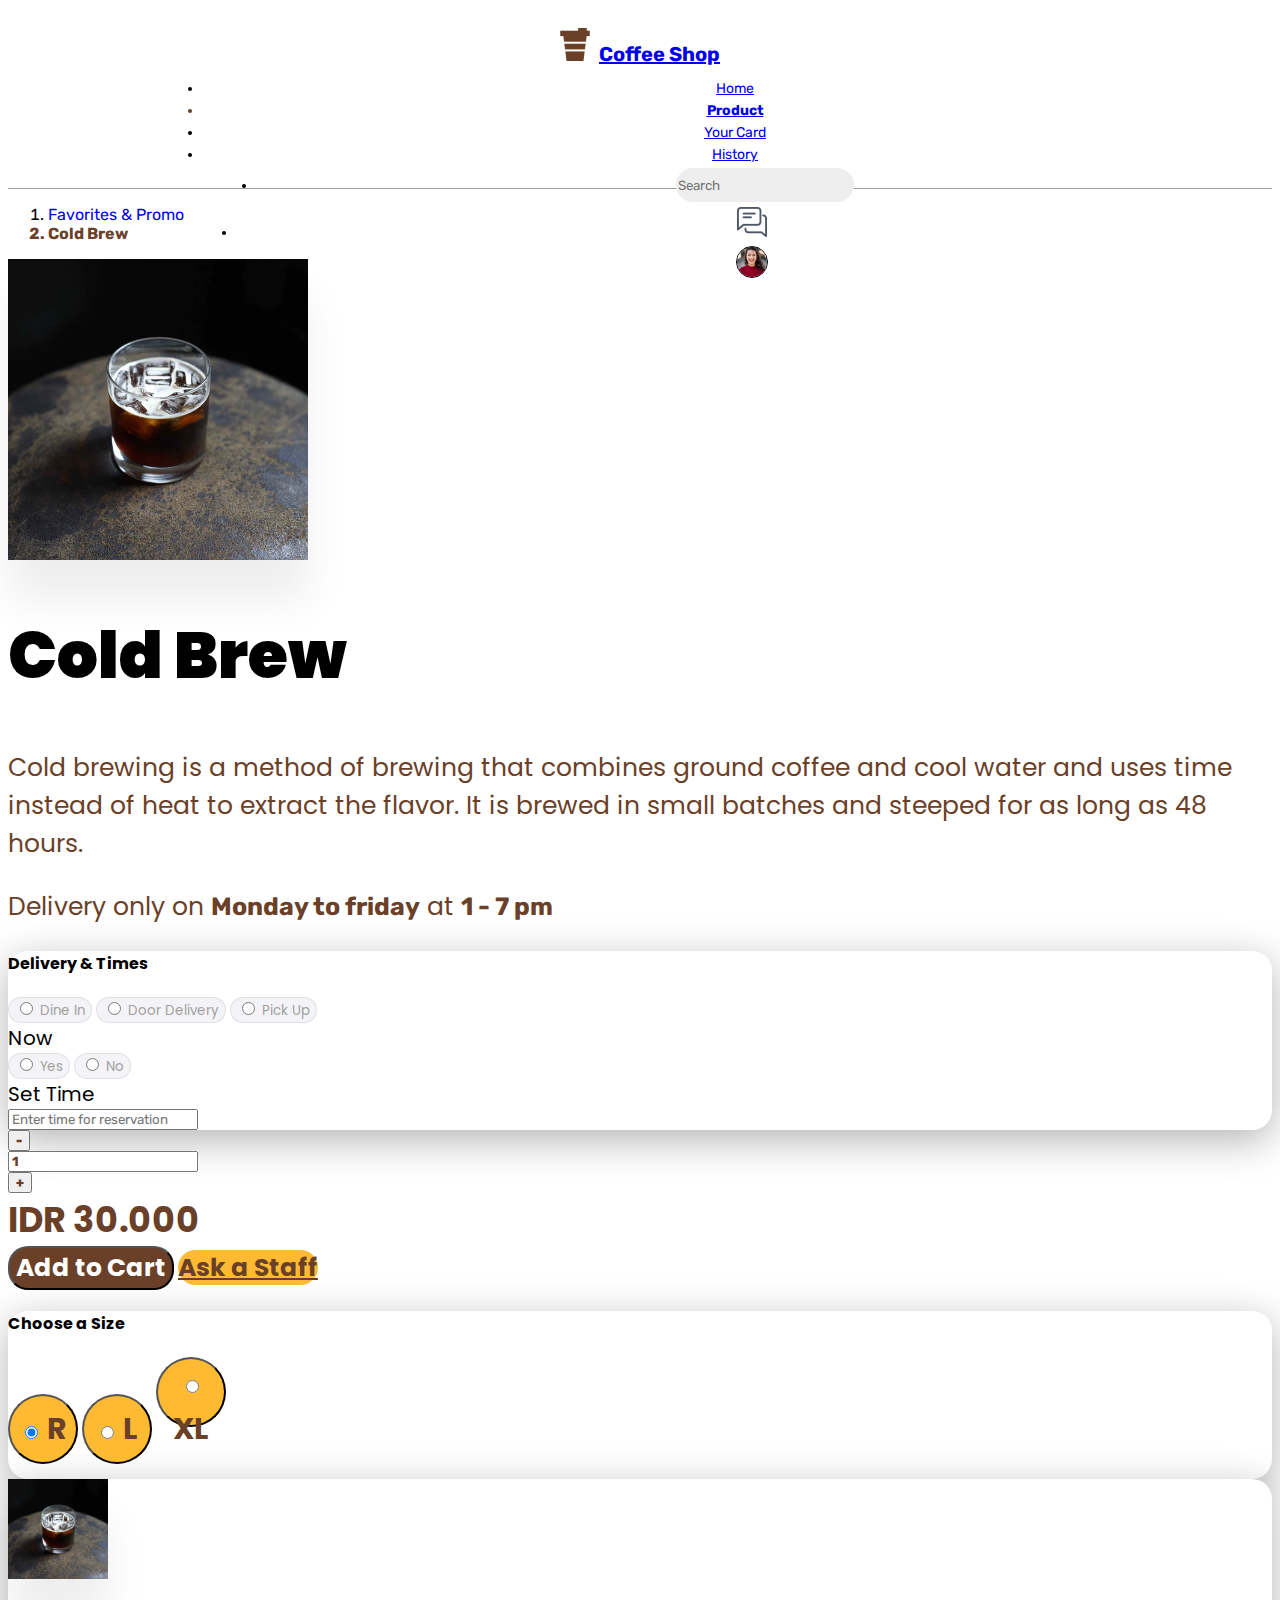
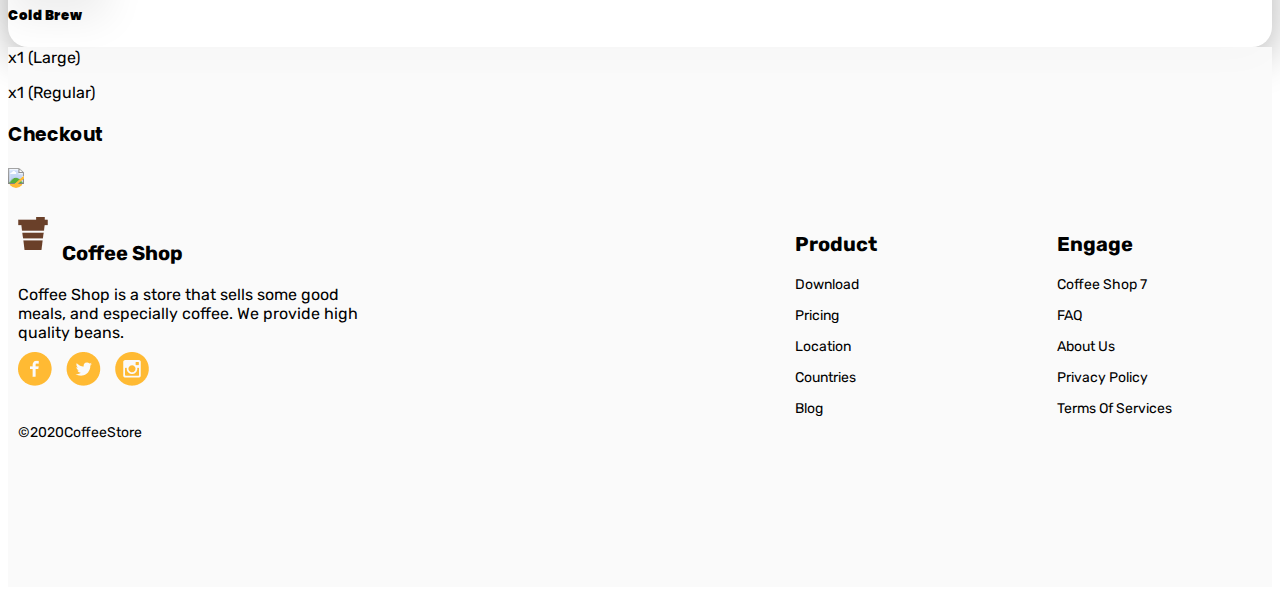
==== detail.html @ afc3d8d6 "update" ====
<!DOCTYPE html>
<html lang="en">
<head>
    <meta charset="UTF-8">
    <meta name="viewport" content="width=device-width, initial-scale=1.0">
    <link rel="stylesheet" href="./asset/style.css">
    <link rel="stylesheet" href="https://cdn.jsdelivr.net/npm/bootstrap@4.5.3/dist/css/bootstrap.min.css" integrity="sha384-TX8t27EcRE3e/ihU7zmQxVncDAy5uIKz4rEkgIXeMed4M0jlfIDPvg6uqKI2xXr2" crossorigin="anonymous">
    <title>Product Detail</title>
</head>

<body>
    <!-- header -->
    <div class="navbar-container">
        <header style="border-bottom: 0.5px solid rgba(159, 159, 159, 1)">
            <div class="container">
                <!-- nav  -->
                <nav class="navbar navbar-expand-lg navbar-light center">
                <img class='logo' src="./asset/img/coffee 1.png" >
                    <a class="navbar-brand" href="#">Coffee Shop</a>
                    <div class=" navbar-collapse nav-pro" id="navbarNav">
                        <ul class="navbar-nav mr-auto">
                        <li class="nav-item">
                            <a class="nav-link" href="#">Home</a>
                        </li>
                        <li class="nav-item active ">
                            <a class="nav-link" href="product.html">Product</a>
                        </li>
                        <li class="nav-item ">
                            <a class="nav-link" href="#">Your Card</a>
                        </li>
                        <li class="nav-item ">
                            <a class="nav-link" href="#">History</a>
                        </li>
                        <li class="search-pro">
                            <input class="form-control product-search" type="search" placeholder="Search" aria-label="Search">
                        </li>
                        <li class="nav-item chat-item text-icon">
                            <img class="chat" src="./asset/img/chat.png">
                        </li>
                        <li class="nav-item chat-item avatar-item">
                            <img class="avatar" src="./asset/img/ava1.png">
                        </li>
                    </ul>
                </div>
            </nav>
        </div>
        </header>
    </div>
<!-- ==================== -->
    <main>
        <div class="container">
            <div class="row">
                    <ol class="breadcrumb bg-transparent">
                      <li class="breadcrumb-item"><a href="#" style="text-decoration: none;">Favorites & Promo</a></li>
                      <li class="breadcrumb-item active" aria-current="page">Cold Brew</li>
                    </ol>
            </div>
            <div class="row">
                <!-- left -->
                <div class="col d-flex justify-content-center">
                    <img src="./asset/img/kopi.png" class="rounded-circle" alt="" width="300" style="box-shadow: 0px 40px 40px 0px rgba(0, 0, 0, 0.07);">
                </div>
                <!-- right -->
                <div class="col align-self-start">
                    <aside>
                        <h1 class="mt-0 text-center" style="font-family: Poppins; font-size: 65px; font-weight: 900;">Cold Brew</h1>
                        <p class="mt-5" style="font-family : Poppins; font-size : 25px; color : #6A4029;">Cold brewing is a method of brewing that combines ground coffee and cool water and uses time instead of heat to extract the flavor. It is brewed in small batches and steeped for as long as 48 hours.</p>
                        <p style="font-family: Poppins; font-size: 25px; color: #6A4029;">Delivery only on <b>Monday to friday</b> at  <b>1 - 7 pm</b></p>
                    </aside>
                </div>
            </div>
            <div class="row">
                <!-- left -->
                <div class="col">
                    <div class="mx-5" style="background-color: #ffffff; border-radius: 20px; box-shadow: 0px 10px 40px 0px rgba(0, 0, 0, 0.3);">
                        <h4 class="pt-3 pl-3" style="font-family: Poppins; font-weight: 700;">Delivery & Times</h4>
                        <div class="btn-group-toggle mt-3 ml-5" data-toggle="buttons">
                            <button class="btn mr-1" style="font-family: Poppins; background-color: #f4f4f8; border-radius: 20px; color: #9f9f9f; border: 1px solid rgba(186, 186, 186, 0.35)">
                              <input type="radio" name="options" id="option1" autocomplete="off" checked > Dine In
                            </button>
                            <button class="btn mr-1" style="font-family: Poppins; background-color: #f4f4f8; border-radius: 20px; color: #9f9f9f; border: 1px solid rgba(186, 186, 186, 0.35)">
                              <input type="radio" name="options" id="option2" autocomplete="off"> Door Delivery
                            </button>
                            <button class="btn" style="font-family: Poppins; background-color: #f4f4f8; border-radius: 20px; color: #9f9f9f; border: 1px solid rgba(186, 186, 186, 0.35)">
                              <input type="radio" name="options" id="option3" autocomplete="off"> Pick Up
                            </button>
                        </div>
                        <div class="row mt-4">
                            <div class="col ml-5" style="font-family: Poppins; font-size: 20px; font-weight: 400;">Now</div>
                            <div class="col-8">
                                <div class="btn-group-toggle" data-toggle="buttons">
                                    <button class="btn mr-1 px-4" style="font-family: Poppins; background-color: #f4f4f8; border-radius: 20px; color: #9f9f9f; border: 1px solid rgba(186, 186, 186, 0.35)">
                                      <input type="radio" name="options" id="option1" autocomplete="off" checked > Yes
                                    </button>
                                    <button class="btn mr-1 px-4" style="font-family: Poppins; background-color: #f4f4f8; border-radius: 20px; color: #9f9f9f; border: 1px solid rgba(186, 186, 186, 0.35)">
                                      <input type="radio" name="options" id="option2" autocomplete="off"> No
                                    </button>
                                </div>
                            </div>
                        </div>
                        <div class="row mt-3 " >
                            <div class="col ml-5 mb-4 pr-0" style="font-family: Poppins; font-size: 20px; font-weight: 400;">Set Time</div>
                            <div class="col-8">
                                <div class="input mr-5 mb-4">
                                    <input type="text" class="form-control" placeholder="Enter time for reservation" aria-label="Username" aria-describedby="basic-addon1">
                                </div>
                            </div>
                        </div>
                    </div>
                </div>
                <!-- right -->
                <div class="col align-self-start" >
                    <div class="row mt-3">
                        <div class="col-3">
                            <div class="input-group mb-3">
                                <div class="input-group-prepend">
                                <button class="btn btn-outline-secondary" type="button" style="color: #6A4029; font-weight: 900">-</button>
                                </div>
                                <input type="text" class="form-control w-25 text-center" value= "1" placeholder="" aria-label="" aria-describedby="basic-addon1" style="color: #6A4029; font-weight: 700">
                                <div class="input-group-append">
                                    <button class="btn btn-outline-secondary" type="button" style="color: #6A4029; font-weight: 900;">+</button>
                                </div>
                            </div>
                        </div>
                        <div class="col text-right" style="font-family: Poppins; font-size: 35px; font-weight: 700; color: #6A4029;">
                            IDR 30.000
                        </div>
                    </div>
                    <button class="btn btn-block mt-5 py-2" type="submit" style="background-color: #6A4029; color: #ffffff; font-family: Poppins; font-size: 25px; font-weight: 700; border-radius: 20px;">Add to Cart</button>
                    <a class="btn btn-block mt-3 py-2" href="#" role="button" style="background-color: #FFBA33; color: #6A4029; font-family: Poppins; font-size: 25px; font-weight: 700; border-radius: 20px;">Ask a Staff</a>
                </div>
            </div>
            <div class="row mt-5">
                <!-- left -->
                <div class="col-5 ">
                    <div class="mx-5" style="height: 168px; background-color: #ffffff; border-radius: 20px; box-shadow: 0px 10px 40px 0px rgba(0, 0, 0, 0.3);">
                        <h4 class="text-center pt-3 pl-3" style="font-family: Poppins; font-weight: 700;">Choose a Size</h4>
                        <div class="btn-group-toggle d-flex justify-content-center mt-4" data-toggle="buttons">
                            <button class="btn mr-3" style="font-family: Poppins; background-color: #FFBA33; border-radius: 40px; color: #6A4029; font-size: 30px ; font-weight: 700; width: 70px; height: 70px; border-radius: 50%">
                                <input type="radio" name="options" id="option1" autocomplete="off" checked > R
                            </button>
                            <button class="btn mr-3" style="font-family: Poppins; background-color: #FFBA33 ; border-radius: 70px; color: #6A4029; font-size: 30px ; font-weight: 700; width: 70px; height: 70px; border-radius: 50%">
                                <input type="radio" name="options" id="option2" autocomplete="off"> L
                            </button>
                            <button class="btn" style="font-family: Poppins; background-color: #FFBA33 ; border-radius: 20px; color: #6A4029; font-size: 30px ; font-weight: 700; width: 70px; height: 70px; border-radius: 50%;">
                                <input type="radio" name="options" id="option3" autocomplete="off"> XL
                            </button>
                        </div>
                    </div>
                </div>
                <!-- right -->
                <div class="col ml-n5 ">
                    <div class="d-flex justify-content-between" style="height: 168px; background-color: #ffffff; border-radius: 20px; box-shadow: 0px 10px 40px 0px rgba(0, 0, 0, 0.3);">
                        <div class="row d-flex justify-content-between">
                            <div class="col">
                                <img src="./asset/img/kopi.png" class="ml-3 rounded-circle" alt="" width="100" style="box-shadow: 0px 40px 40px 0px rgba(0, 0, 0, 0.07);">
                            </div>
                            <div class="col">
                                <h5 class="mb-1" style="font-family: Poppins; font-weight: 900;">Cold Brew</h5>
                                <p class="m-0">x1 (Large)</p>
                                <p class="m-0">x1 (Regular)</p>
                            </div>
                        </div>
                        <div class="row mr-3">
                            <div class="col">
                                <h3 style="font-family: Poppins; font-weight: 700;">Checkout</h3>
                            </div>
                            <div class="col">
                                <a class="btn d-flex" href="./payment.html" style=" background-color: #FFBA33; color: #6A4029; width: 70px; height: 70px; border-radius: 50%;">
                                    <img style="width: 40px;" src="https://img.icons8.com/fluent-systems-filled/50/000000/long-arrow-right.png"/>
                                </a>
                            </div>
                        </div>
                    </div>
                    </div>
                </div>
            </div>
        </div>
    </main>
<!-- =============== -->
    <footer>
        <div class="container d-flex align-items-center">
          <div class="footer-main ">
            <p class='profile'><img class="profile-logo" src="./asset/img/coffee 1.png"> 
             Coffee Shop</p>
            <p class='profile-desc'>Coffee Shop is a store that sells some good
              meals, and especially coffee. We provide high
              quality beans.
            </p>
            <div class="image-footer">
              <img class="img-footer" src="./asset/img/sosmed1.png" />
              <img class="img-footer" src="./asset/img/sosmed2.png" />
              <img class="img-footer" src="./asset/img/sosmed3.png" />
              <p class="copyright-cs" >&copy2020CoffeeStore</p>
            </div>
          </div>
          <div class="footer-product ">
          <p class="product">Product</p>
          <p class='product-desc'>Download</p>
          <p class='product-desc'>Pricing</p>
          <p class='product-desc'>Location</p>
          <p class='product-desc'>Countries</p>
          <p class='product-desc'>Blog</p>
        </div>
        <div class="footer-engage ">
          <p class="engage">Engage</p>
          <p class="engage-desc">Coffee Shop 7</p>
          <p class="engage-desc">FAQ</p>
          <p class="engage-desc">About Us</p>
          <p class="engage-desc">Privacy Policy</p>
          <p class="engage-desc">Terms Of Services</p>
        </div>
      </div>
    </footer>

    <script src="https://code.jquery.com/jquery-3.5.1.slim.min.js" integrity="sha384-DfXdz2htPH0lsSSs5nCTpuj/zy4C+OGpamoFVy38MVBnE+IbbVYUew+OrCXaRkfj" crossorigin="anonymous"></script>
    <script src="https://cdn.jsdelivr.net/npm/bootstrap@4.5.3/dist/js/bootstrap.bundle.min.js" integrity="sha384-ho+j7jyWK8fNQe+A12Hb8AhRq26LrZ/JpcUGGOn+Y7RsweNrtN/tE3MoK7ZeZDyx" crossorigin="anonymous"></script>

</body>
</html>
---- asset/style.css ----
@import url("https://fonts.googleapis.com/css2?family=Poppins:wght@300;700&display=swap");


@import url("https://fonts.googleapis.com/css2?family=Rubik:wght@400;500;700;900&display=swap");
* {
  font-family: rubik;
  align-items: center;
}

@media (max-width: 576px) {
  header {
    background-color: #efeeee;
  }
  header .container .navbar .product-search {
    width: 178px;
    height: 40px;
    border: 1px;
    border-radius: 20px;
    left: 0px;
    align-items: left;
    text-align: center;
  }

  .nav-pro {
    margin-top: 10px;
  }

  .text-icon {
    width: 40px;
    height: 40px;
    position: absolute;
    top: 15px;
  }

  main {
    margin-top: 40px;
  }


  .promo-today {
    text-align: center;
  }

  .promo-title {
    /* margin-top: 20px; */
    font-size: 24px;
  }

  .promo-desc {
    margin: 0 auto;
    width: 200px;
    font-weight: 300;
    font-size: 12px;
    color: rgb(112, 112, 112);
  }

  .navbar-brand {
    color: transparent !important;
  }

  header .container .navbar .avatar-item {
    position: absolute;
    top: 10px;
    right: 0px;
  }
  .avatar-item {
    width: 40px;
    height: 40px;
    border: 1px solid transparent;
    border-radius: 40px;
  }

  main .content .product-coffee .row .promo-product .photo-promo {
    position: absolute;
    width: 85px;
    height: 94px;
    margin-top: 7px;
    margin-bottom: auto;
  }

  .promo-card {
    background-color: #88b788;
    border: 1px solid transparent;
    border-radius: 20px;
    width: 335px;
    height: 109px;
    text-align: left;
    margin-top: 20px;
  }
  .promo-card2 {
    background-color: #f5c361;
    border: 1px solid transparent;
    border-radius: 20px;
    width: 335px;
    height: 109px;
    text-align: left;
    margin-top: 20px;
  }
  .promo-card3 {
    background-color: #c59378;
    border: 1px solid transparent;
    border-radius: 20px;
    width: 335px;
    height: 109px;
    text-align: left;
    margin-top: 20px;
  }
  .promo-code {
    position: absolute;
    width: 183px;
    font-size: 12px;
    font-weight: 700;
    margin-top: 20px;
    margin-left: 67px;
    text-transform: uppercase;
  }

  .promo-inf {
    text-align: left;
    position: absolute;
    width: 183px;
    font-size: 12px;
    font-weight: 400;
    margin-top: 40px;
    margin-left: 90px;
  }
  .button-promo {
    margin-top: 52px;
  }

  .promo-button {
    color: white !important;
    font-family: Rubik;
    font-size: 24px;
    font-weight: 700;
    width: 334px;
    height: 64px;
    background-color: #6a4029 !important;
    border: 1px solid #6a4029 !important;
    border-radius: 20px !important;
  }
  .terms-condition {
    margin-top: 30px;
    text-align: left !important;
  }

  .terms {
    font-family: 700;
    font-size: 12px;
  }

  .condition {
    text-align: left;
    font-family: 700;
    font-size: 10px;
    width: 300px;
  }

  main .content .product-coffee .row .all-product .filter-menu {
    margin-left: auto;
    margin-right: auto;
    width: 400px;
    font-size: 16px;
    padding-top: 5px;
    padding-bottom: 5px;
    text-align: left;
  }

  main .content .product-coffee .row .all-product .filter-item {
    box-sizing: border-box;
    margin-left: 20px;
    margin-top: 40px;
  }
  main .content .container .row .all-product a {
    /* box-sizing: border-box; */
    /* transition: 0.2ms; */
    color: #9f9f9f;
  }
  main .content .container .row .all-product a:hover {
    /* box-sizing: border-box; */
    /* transition: 0.2ms; */
    color: #9f9f9f;
    text-decoration: none;
  }

  .current-menu {
    font-weight: 700;
    /* text-decoration: underline; */
    border-bottom: 3px solid #6a4029;
    padding-bottom: 2px;
    color: #6a4029;
  }

  .card-item {
    border: 1px solid white !important;
    border-radius: 30px !important;
    width: 158;
    height: 218px;
    box-shadow: 0px 30px 60px rgba(57, 57, 57, 0.1);
    margin-top: 40px;
    margin-left: 40px;
  }

  .photo-container {
    background-color: white;
    width: 150px;
    height: 130px;
    top: -30px;
    position: absolute;
  }

  .item-photo {
    margin-top: 5px;
    margin-bottom: auto;
    width: 120;
    height: 119px;
    border: 1px solid white;
    border-radius: 70px;
  }

  .item-title {
    font-size: 22px;
    font-weight: 900;
    width: 300px;
    top: 120px;
    position: relative;
  }

  .price-item {
    position: relative;
    top: 110px;
    font-size: 14px;
    color: #6a4029;
  }
  /* .badge {
    position: absolute;
    right: -15px;
    top: 33px;
    font-size: 26px;
    font-weight: 700;
    font-size: 20 ; */
  /* } */
  footer {
    height: 500px;
    background-color: rgba(250, 250, 250, 0.946);
    padding-top: 40px;
    width: 400px;
    align-items: center;
  }


  footer .footer-main .profile {
    width: 300px;
    margin: 0 auto;
    font-weight: 700;
    font-size: 24px;
  }

  footer .footer-main .profile-desc {
    width: 300px;
    margin: 20px auto;
  }

  footer .container .footer-main .image-footer {
    text-align: center;
  }

  footer .container .footer-main .img-footer {
    margin-bottom: 20px;
    margin-left: 20px;
    left: -40px !important;
  }
  .copyright-cs {
    /* position: absolute; */
    font-size: 12px;
    margin-left: 20px;
  }

  .footer-product {
    text-align-last: center;
  }

  footer .footer-product .product {
    margin: 0px auto;
    left: 50%;
    font-size: 26px;
    font-family: rubik;
    font-weight: 700;
  }
  footer .footer-product .product-desc {
    font-weight: 400;
    align-items: center;
    font-size: 14px;
    margin-top: 20px;
  }

  .engage {
    font-size: 36px;
    font-weight: 700;
  }

  .engage-desc {
    font-size: 14px;
  }
}

/* dekstop */

@media (min-width: 576px) {
  /* page produk */


  .logo {
    margin-top: -10px;
    margin-right: 5px;
    width: 30px;
    height: 33px;
  }

  .navbar-container header {
    padding: 30px 0;
    background-color: white;
    width: 100%;
    height: 120px;
    text-align: center;
    font-family: rubik;
    font-weight: 400;
    justify-content: space-between !important;
    font-size: 16px;
  }

  .navbar-container header .nav-up {
    margin: 0 auto;
    /* width: 200px; */
    text-align: center;
    font-size: 14px;
    margin-left: 100px;
  }

  .active {
    color: #6a4029;
    font-weight: 700;
  }

  .navbar-container header .container .navbar-brand {
    font-weight: 700;
    font-size: 20px;
  }

  .nav-item {
    margin: 5px;
  }

  .login {
    padding: 0px 40px;
    color: Black;
    font-weight: 500;
  }

  .login:hover {
    color: black;
    text-decoration: none;
  }

  .button-container {
    margin-left: 60px;
  }

  .navbar-container header .sign-up {
    width: 150px;
    height: 40px;
    /* border: 0 solid; */
    border-radius: 50px !important;
    outline: none;
    background-color: #ffba33;
    text-align: center;
  }

  main .jumbotron {
    background-image: url(./img/jumbo.png);
    position: relative;
    height: 640px;
    background-size: 100% 100%;
  }

  main .jumbotron .contanier {
    margin-left: 200px;
  }

  main .jumbotron .container h1 {
    margin-top: 20px;
    margin-left: 20px;
    width: 570px !important;
    color: white;
    font-size: 50px;
    font-weight: 700;
  }

  main .jumbotron .container .jumbotron-teks {
    /* margin-top:70px; */
    margin-left: 20px;
    width: 555px;
    color: white;
    font-size: 20px;
    line-height: 30px;
    font-weight: 400;
  }

  main .jumbotron .container .get-started {
    padding: 17.5px 77px;
    margin: 29px 20px;
    font-size: 16px;
    width: 250px;
    height: 60px;
    border-radius: 10px;
    color: #6a4029;
    background-color: #ffba33;
  }

  main .jumbotron .container .container-search {
    position: absolute;
    top: 18px;
    right: 150px;
  }

  main .jumbotron .container .container-search .search-jumbotron {
    border-radius: 30px;
    padding-left: 49px;
    width: 314px;
    height: 60px;
    font-size: 17px;
  }

  main .information {
    background-color: white;
    position: relative;
    margin: 0px auto;
    top: -100px;
    height: 150px;
    border-radius: 20px;
    box-shadow: 0px 2px 6px black;
    text-align: center;
    align-items: center;
    line-height: 5px;
    padding: 60px 0px;
  }
  /* main .information .row.rec {
    margin-left: 100px;
  } */

  main .information .row .number {
    font-size: 24px;
    font-weight: 700;
    margin-left: 40px;
  }
  main .information .row .role {
    font-size: 16px;
    margin-top: 15px;
    margin-left: 40px;
  }
  main .information .row .role-customers {
    font-size: 16px;
    margin-top: 15px;
    margin-left: 60px;
  }

  main .information .row .color {
    position: absolute;
    margin: -5% 25%;
    background-color: #ffba33;
    border: 1px solid #ffba33;
    border-radius: 70px;
    width: 55px;
    height: 55px;
  }

  .image-inf {
    margin-top: 15px;
    margin-left: auto;
    margin-right: auto;
  }
  /*  */

  article {
    margin: 100px;
    display: flex;
    text-align: center;
  }

  article .container .img-article {
    width: 573px;
    height: 457px;
  }

  article .container .row .description {
    text-align: left;
    padding-left: 150px;
    /* margin: 0px 30px; */
  }
  article .container .desc-article {
    font-weight: 500;
    font-size: 35px;
  }
  article .container .desc-article1 {
    font-weight: 400;
    font-size: 16px;
  }
  article .container .desc-article2 {
    font-weight: 400;
    font-size: 12px;
  }

  article .con-favorite {
    margin: 140px auto;
  }

  article .con-favorite .row {
    align-items: center;
    text-align: center;
    margin: 0px auto;
  }
  article .con-favorite .title-favorite {
    margin: 10px auto;
    font-size: 35px;
    font-weight: 500;
  }
  article .con-favorite .desc-favorite {
    margin-bottom: 60px;
    font-size: 14px;
    font-weight: 400;
  }

  article .container .row .favorite {
    background-color: white;
    position: relative;
    border: 1px solid #dddddd;
    border-radius: 10px;
    width: 300px;
    height: 760px;
    margin: 20px 40px;
    text-align: center;
    /* display: block; */
  }

  article .container .row .favorite .image {
    margin-top: 53px;
    margin-bottom: 23px;
    margin-left: auto;
    margin-right: auto;
    border: 1px solid #dddddd;
    border-radius: 20px;
    width: 168px;
    height: 189px;
  }
  article .container .row .favorite .desc-coffee {
    font-size: 14px;
  }

  .all-desc {
    text-align: left;
    margin-right: auto;
    margin-left: auto;
    margin-left: 40px;
  }

  .another-cek {
    width: 10px;
    height: 9px;
    margin-right: 25px;
  }

  .title-coffee {
    font-weight: 500;
    font-size: 18px;
  }

  article .container .row .coffee {
    position: absolute;
    bottom: 50px;
    text-align: center;
  }

  article .container .row .all-desc .price {
    font-weight: 500;
    font-size: 25px;
    /* left: 30px; */
  }

  article .container .row .all-desc .buy-coffee {
    /* position: absolute; */
    width: 177px;
    height: 45px;
    border: 2px solid #ffba33;
    border-radius: 20px;
    /* bottom: 0px; */
  }

  .selected {
    background-color: #ffba33 !important;
  }

  article .container .row .favorite .img-favorite {
    margin: 20px 0px;
    border: 1px solid white;
    border-radius: 70px;
  }

  header .container .navbar .search-pro {
    margin-left: 59px;
  }

  header .container .nav-pro {
    margin-left: 150px;
    font-size: 14px;
  }

  main .content {
    border-top: 1px solid rgb(199, 195, 195);
  }

  header .container .navbar .product-search {
    background-color: #efeeee;
    width: 178px;
    height: 34px;
    border: 1px;
    border-radius: 20px;
    left: 0px;
    align-items: left;
  }

  .chat-item {
    margin-left: 39px;
  }

  .chat {
    width: 30px;
    height: 30px;
  }

  header .container .navbar .avatar {
    border: 1px solid;
    border-radius: 50px;
  }

  .current-menu {
    font-weight: 700;
    /* text-decoration: underline; */
    border-bottom: 3px solid #6a4029;
    padding-bottom: 2px;
    color: #6a4029;
  }

  .all-product {
    padding-top: 15px;
    height: 1000px;
  }

  main .content .container .row .all-product a:hover {
    font-weight: 700;
    color: #6a4029;
    padding-bottom: 2px;
    text-decoration: none;
  }
  main .content .container .row .all-product a {
    box-sizing: border-box;
    transition: 0.2ms;
    color: #9f9f9f;
  }

  main .content .product-coffee .row .all-product .filter-menu {
    font-size: 14px;
  }

  main .content .product-coffee .row .all-product .filter-item {
    box-sizing: border-box;
    margin-left: 30px;
  }

  .all-item {
    margin-top: 40px;
    margin-left: 50px;
    display: inline-block;
  }

  .card-item {
    border: 1px solid white !important;
    border-radius: 30px !important;
    width: 156px;
    height: 218px;
    box-shadow: 0px 30px 60px rgba(57, 57, 57, 0.1);
    margin: 30px 20px 20px;
  
  }

  .photo-container {
    /* background-color: white; */
    width: 150px;
    height: 130px;
    top: -30px;
    position: absolute;
  }

  .badge {
    margin-top: 20px ;
    margin-left: 80px;
    position: absolute;
  } 

  .item-photo {
    margin-top: 5px;
    margin-bottom: auto;
    width: 120;
    height: 120px;
    border: 1px solid white;
    border-radius: 70px;
    box-shadow: 0, 40px rgba(0, 0, 0, 0.07);
  }

  .item-title {
    font-size: 22px;
    font-weight: 900;
    width: 117px;
    top: 80px;
    position: relative;
  }

  .price-item {
    position: relative;
    top: 70px;
    font-size: 14px;
    color: #6a4029;
  }
  main .content .product-coffee {
    /* position: relative; */
    text-align: center;
    left: 0;
    top: 0;
    padding-bottom: 30px;
  }

  main .content .product-coffee .promo-product {
    border-right: 1px solid rgb(199, 195, 195) !important;
    padding-top: 30px;
    /* position: fixed; */
  }

  .promo-group {
    margin-top: 70px;
  }

  .promo-card {
    background-color: #88b788;
    border: 1px solid transparent;
    border-radius: 20px;
    width: 300px;
    height: 109px;
    text-align: left;
    margin-top: 30px;
  }
  .promo-card2 {
    background-color: #f5c361;
    border: 1px solid transparent;
    border-radius: 20px;
    width: 335px;
    height: 109px;
    text-align: left;
    margin-top: 20px;
  }
  .promo-card3 {
    background-color: #c59378;
    border: 1px solid transparent;
    border-radius: 20px;
    width: 335px;
    height: 109px;
    text-align: left;
    margin-top: 20px;
  }

  main .content .product-coffee .promo-title {
    color: #6a4029;
    font-size: 25px;
    font-weight: 700;
    width: 161px;
    margin: 0px auto;
  }

  .promo-desc {
    margin: 16px auto;
    width: 231px;
    font-weight: 400;
    font-size: 12px;
  }

  .promo-code {
    position: absolute;
    width: 183px;
    font-size: 12px;
    font-weight: 700;
    margin-top: 20px;
    margin-left: 90px;
    text-transform: uppercase;
  }

  .promo-inf {
    position: absolute;
    width: 183px;
    font-size: 12px;
    font-weight: 400;
    margin-top: 40px;
    margin-left: 90px;
  }

  .button-promo {
    margin-top: 52px;
  }

  .promo-button {
    color: white !important;
    font-family: Rubik;
    font-size: 24px;
    font-weight: 700;
    width: 334px;
    height: 64px;
    background-color: #6a4029 !important;
    border: 1px solid #6a4029 !important;
    border-radius: 20px !important;
  }

  main .content .product-coffee .row .promo-product .photo-promo {
    position: absolute;
    width: 85px;
    height: 94px;
    margin-top: 7px;
    margin-bottom: auto;
  }

  .promo-today {
    position: absolute;
    top: 0px;
  }

  .terms-condition {
    margin-top: 100px;
    text-align: left !important;
  }

  .terms {
    font-family: 700;
    font-size: 14px;
  }

  .condition {
    text-align: left;
    font-family: 700;
    font-size: 12px;
    width: 300px;
  }

  .discount {
    position: absolute;
    right: -7px;
    top: 33px;
    font-size: 20px;
    font-weight: 700;
    /* font-size: ; */
  }

  footer {
    height: 500px;
    background-color: rgba(250, 250, 250, 0.946);
    padding-top: 40px;
  }

  footer .container {
    margin-top: 100px;
    display: flex !important;
    text-align: left !important;
  }

  footer .footer-main {
    flex: 3;
    top: 100px;
    text-align: left !important;
  }

  footer .footer-main .profile {
    font-size: 20px;
    font-family: rubik;
    font-weight: 700;
  }

  footer .footer-main .profile-desc {
    width: 340px;
    margin: 10px;
    font-weight: 400;
  }

  footer .footer-main .profile-logo {
    width: 30px;
    height: 33px;
    margin: 10px;
  }

  footer .footer-product {
    flex: 1;
  }

  footer .container .footer-main .img-footer {
    margin-bottom: 20px;
    margin-left: 10px;
  }

  footer .container .footer-main .copyright-cs {
    /* margin-top: px; */
    margin-left: 10px;
    font-size: 14px;
    font-weight: 400;
  }

  footer .footer-product .product {
    font-size: 20px;
    font-family: rubik;
    font-weight: 700;
  }
  footer .footer-product .product-desc {
    font-weight: 400;
    align-items: center;
    font-size: 14px;
  }

  footer .footer-engage {
    margin-right: 100px;
  }

  footer .footer-engage .engage {
    font-size: 20px;
    font-family: rubik;
    font-weight: 700;
  }

  footer .footer-engage .engage-desc {
    font-size: 14px;
    font-weight: 400;
  }

  button.active {
    color: white !important;
    background-color: #6a4029 !important;
    font-weight: 700 !important;
    box-shadow: 0px 6px 20px 0px rgba(137, 85, 55, 0.4) !important;
  }

  ::after{
    background-color: #6a4029;
  } 
 
}
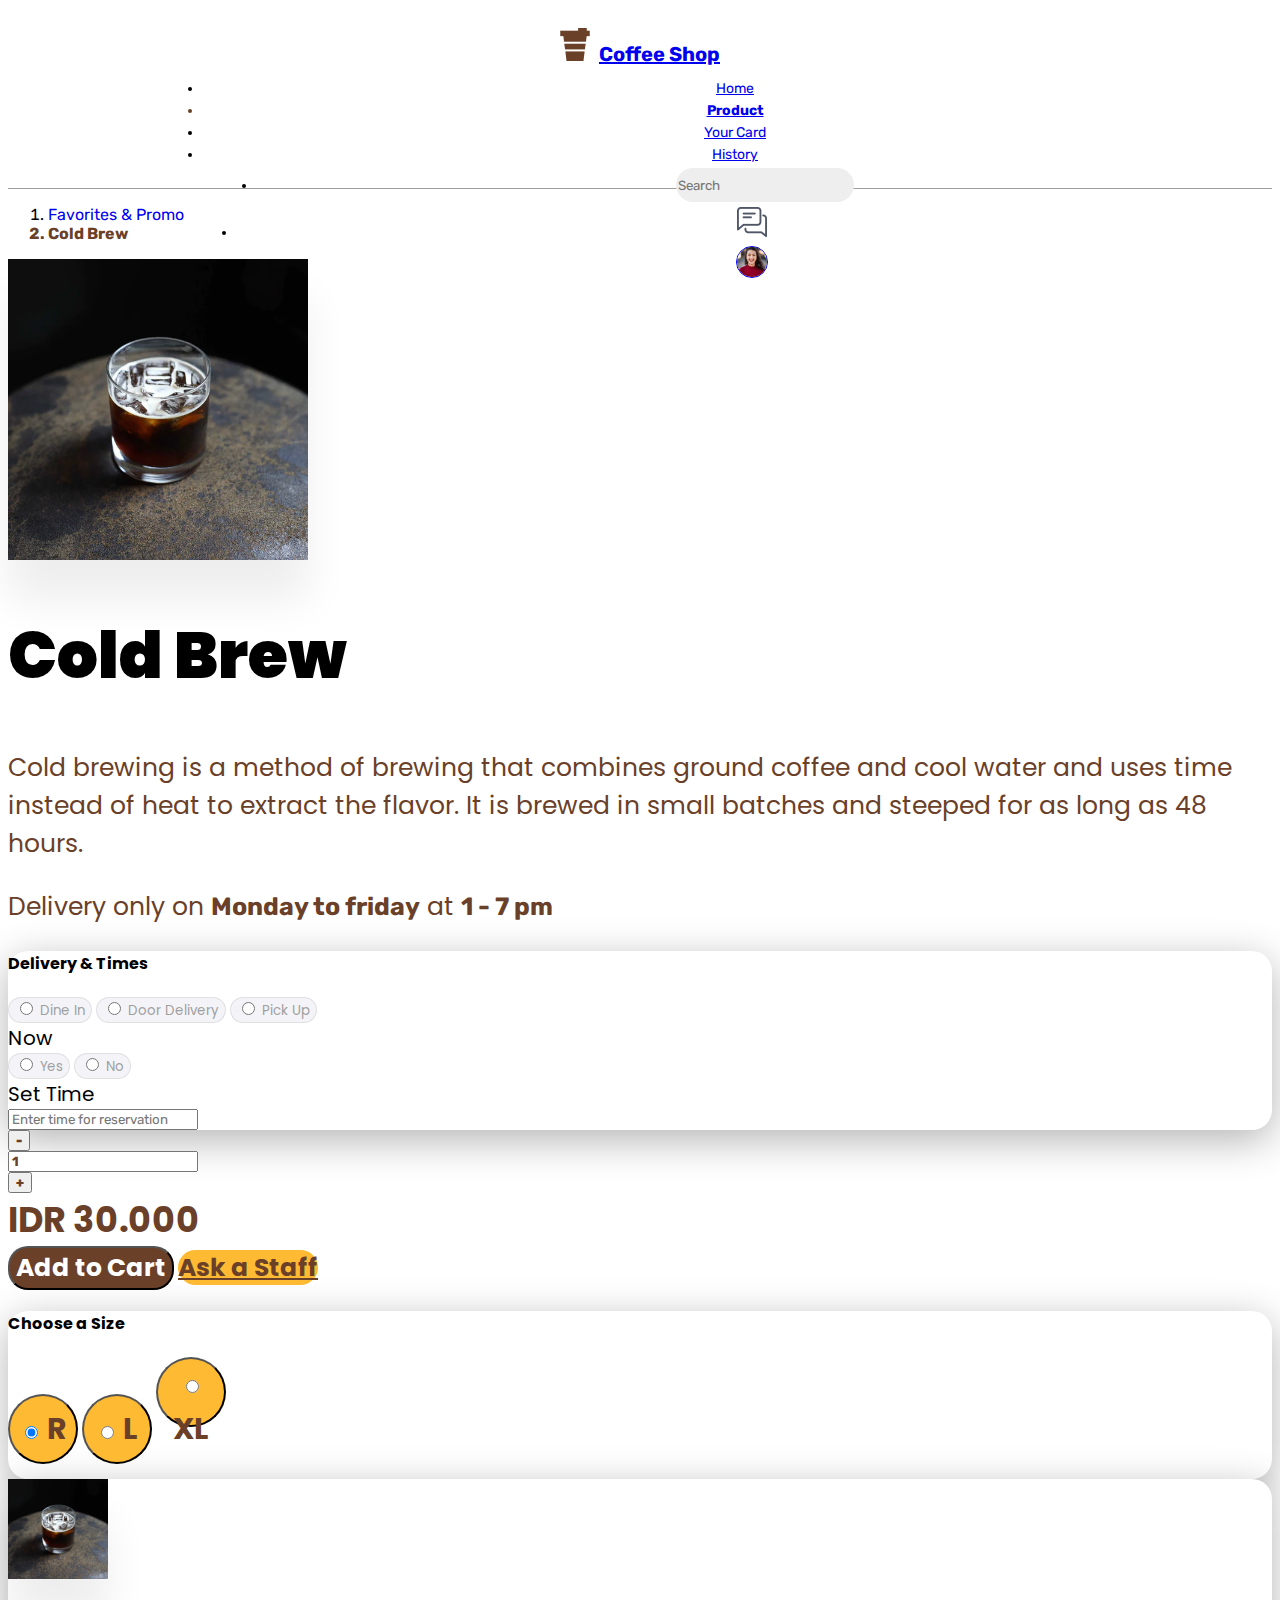
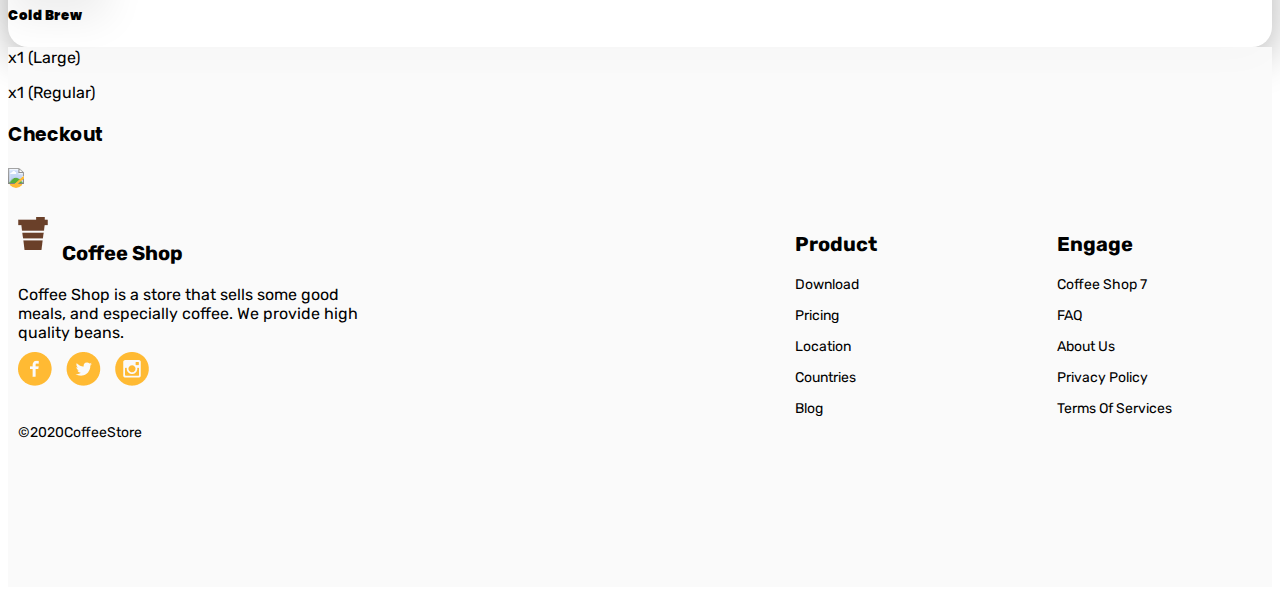
==== commit c1740a56: "update" ====
--- a/detail.html
+++ b/detail.html
@@ -23,10 +23,10 @@
                             <a class="nav-link" href="#">Home</a>
                         </li>
                         <li class="nav-item active ">
-                            <a class="nav-link" href="product.html">Product</a>
+                            <a class="nav-link" href="index.html">Product</a>
                         </li>
                         <li class="nav-item ">
-                            <a class="nav-link" href="#">Your Card</a>
+                            <a class="nav-link" href="./payment.html">Your Card</a>
                         </li>
                         <li class="nav-item ">
                             <a class="nav-link" href="#">History</a>
@@ -38,7 +38,9 @@
                             <img class="chat" src="./asset/img/chat.png">
                         </li>
                         <li class="nav-item chat-item avatar-item">
-                            <img class="avatar" src="./asset/img/ava1.png">
+                            <a href="./profile.html">
+                                <img class="avatar" src="./asset/img/ava1.png">
+                            </a>
                         </li>
                     </ul>
                 </div>
@@ -126,8 +128,12 @@
                             IDR 30.000
                         </div>
                     </div>
-                    <button class="btn btn-block mt-5 py-2" type="submit" style="background-color: #6A4029; color: #ffffff; font-family: Poppins; font-size: 25px; font-weight: 700; border-radius: 20px;">Add to Cart</button>
-                    <a class="btn btn-block mt-3 py-2" href="#" role="button" style="background-color: #FFBA33; color: #6A4029; font-family: Poppins; font-size: 25px; font-weight: 700; border-radius: 20px;">Ask a Staff</a>
+                    <button class="btn btn-block mt-5 py-2" type="submit" style="background-color: #6A4029; color: #ffffff; font-family: Poppins; font-size: 25px; font-weight: 700; border-radius: 20px;">
+                        Add to Cart
+                    </button>
+                    <a class="btn btn-block mt-3 py-2" href="#" role="button" style="background-color: #FFBA33; color: #6A4029; font-family: Poppins; font-size: 25px; font-weight: 700; border-radius: 20px;">
+                        Ask a Staff
+                    </a>
                 </div>
             </div>
             <div class="row mt-5">
--- a/asset/style.css
+++ b/asset/style.css
@@ -954,4 +954,331 @@
     background-color: #6a4029;
   } 
  
+  main .jumbotron-history {
+    background-image: url("./img/history.png");
+  }
+
+  main .jumbotron-history .container {
+    /* position: absolute; */
+    text-align: center;
+    margin-top: 40px;
+  }
+
+  main .jumbotron-history .container .title-history {
+    font-size: 35px;
+    font-weight: 700;
+    color: white;
+  }
+  main .jumbotron-history .container .description-history {
+    margin-top: -10px;
+  }
+  main .jumbotron-history .container .desc-history {
+    font-size: 16px;
+    font-weight: 400;
+    color: white;
+  }
+
+  main .jumbotron-history .container .row {
+    /* margin-top: 98px; */
+    align-items: center;
+    margin-left: 40px;
+  }
+
+  .icon-history {
+    position: absolute;
+    top: -15px;
+    /* right: px; */
+  }
+
+  .card-history {
+    width: 600px;
+    height: 106px;
+    border-radius: 30px;
+    background-color: white;
+    text-align: left;
+    margin-left: 30px;
+    margin-right: 30px;
+    margin-top: 70px;
+  }
+
+  .current-history {
+    width: 450px;
+    height: 106px;
+    border-radius: 30px;
+    background-color: rgba(250, 250, 250, 0.613) !important;
+    text-align: left;
+    margin-right: 90px;
+  }
+
+  .cancel-card {
+    width: 35px;
+    height: 35px;
+    padding-left: 12px;
+    padding-top: 5px;
+    border-radius: 50px;
+    margin-left: 48px;
+    background-color: #ffba33;
+    right: 10px;
+  }
+
+  .cancel-history {
+    width: 10px;
+    height: 10px;
+  }
+
+  .delete-card {
+    width: 35px;
+    height: 35px;
+    padding-left: 10px;
+    padding-top: 5px;
+    border-radius: 50px;
+    /* margin-left: 28px; */
+    background-color: #6a4029;
+    right: 50px;
+  }
+
+  .delete-history {
+    width: 14px;
+    height: 16px;
+  }
+
+  .photo-history {
+    margin-top: 20px;
+    margin-bottom: auto;
+    width: 76px;
+    height: 63px;
+    border-radius: 50px;
+  }
+
+  .about-history {
+    margin-left: 20px;
+    margin-top: 10px;
+    line-height: 8px;
+  }
+
+  .history-title {
+    font-size: 16px;
+    font-weight: 700;
+    line-height: 5px;
+  }
+  .history-price {
+    font-size: 14px;
+    color: #895537;
+  }
+  .history-ordered {
+    font-size: 14px;
+    color: #895537;
+  }
+
+  .user-jumbotron {
+    background-image: url("./img/user-jumbotron.png");
+  }
+
+  main .jumbotron .usr-prof .user-profile {
+    color: white;
+    font-size: 34px;
+    font-weight: 700;
+    text-shadow: 2px 4px 4px black;
+  }
+
+  main .user-details {
+    text-align: center;
+    align-items: center;
+    background-color: white;
+    padding-top: 40px;
+    padding-right: 40px;
+    border-radius: 20px;
+  }
+
+  .name-customer {
+    margin-top: 30px;
+    font-size: 24px;
+    font-weight: 700;
+  }
+
+  .photo-user {
+    line-height: 15px;
+  }
+
+  .choose-photo {
+    width: 207px;
+    height: 44px;
+    border-radius: 10px;
+    border: none;
+    background-color: #ffba33;
+    color: #6a4029;
+    font-weight: 700;
+    font-size: 15px;
+  }
+  .remove-photo {
+    width: 207px;
+    height: 44px;
+    border-radius: 10px;
+    border: none;
+    margin-top: 11px;
+    background-color: #6a4029;
+    color: white;
+    font-weight: 700;
+    font-size: 15px;
+  }
+
+  .edit-password {
+    margin-top: 42px;
+  }
+
+  .save-changes {
+    margin-top: 34px;
+  }
+
+  .save-change {
+    margin-left: auto;
+    margin-right: auto;
+    width: 207px;
+    font-size: 20px;
+    font-weight: 700;
+    color: #6a4029;
+  }
+
+  .button-edit {
+    width: 207px;
+    height: 44px;
+    border-radius: 20px;
+    border: 1px solid #9f9f9f;
+    background-color: white;
+    color: #6a4029;
+    font-weight: 700;
+    font-size: 15px;
+  }
+
+  .confirm-changes {
+    width: 207px;
+    height: 44px;
+    border-radius: 10px;
+    border: none;
+    margin-top: 11px;
+    background-color: #6a4029;
+    color: white;
+    font-weight: 700;
+    font-size: 15px;
+  }
+  .cancel-changes {
+    width: 207px;
+    height: 44px;
+    border-radius: 10px;
+    border: none;
+    margin-top: 11px;
+    background-color: #ffba33;
+    color: #6a4029;
+    font-weight: 700;
+    font-size: 15px;
+  }
+
+  .log-out {
+    margin-top: 45px;
+    margin-bottom: 56px;
+  }
+
+  .logout-account {
+    width: 207px;
+    height: 44px;
+    border-radius: 20px;
+    border: 1px solid #9f9f9f;
+    background-color: white;
+    color: #6a4029;
+    font-weight: 700;
+    font-size: 15px;
+  }
+
+  .form-edit {
+    text-align: left;
+    align-items: left;
+    background-color: white;
+    border-radius: 30px;
+    padding-bottom: 60px;
+    box-shadow: 1px 1px 1px 1px rgba(0, 0, 0, 0.5);
+  }
+  .contact-user {
+    /* margin-left: 30px; */
+    margin-top: 17px;
+    font-size: 25px;
+    font-weight: 700;
+    color: #4f5665;
+  }
+  .form-contact {
+    margin-left: 30px;
+  }
+
+  .contact-type {
+    font-size: 20px;
+    color: #9f9f9f;
+  }
+
+  .form-control-plaintext:focus {
+    outline: none !important;
+  }
+
+  .form-control-plaintext {
+    border-bottom: 1px solid black !important;
+  }
+
+  .password-type {
+    margin-left: 40px;
+  }
+
+  .gender-type {
+    margin-top: 30px;
+    margin-bottom: 40px !important;
+  }
+
+  .delivery-type {
+    margin-top: 47px;
+    margin-bottom: 41px;
+  }
+
+  .name-type {
+    margin-top: 25px;
+  }
+
+  .line-bottom {
+    background-color: #6a4029;
+  }
+
+  main .jumbotron .user-details .row .photo-user .profile-pic {
+    border-radius: 100px;
+  }
+
+  /* index */
+
+  main article .store .container {
+    text-align: center;
+  }
+
+  main article .store .container .title-store {
+    width: 383px;
+    font-size: 35px;
+    margin-left: auto;
+    margin-right: auto;
+  }
+
+  main article .store .container .desc-store {
+    width: 555px;
+    margin: auto;
+    font-size: 16px;
+    font-weight: 300;
+    color: #4f5665;
+  }
+
+  .img-store {
+    margin-top: 70px;
+  }
+
+  .partner-title {
+    margin-left: auto;
+    margin-right: auto;
+    width: 555px;
+    margin-top: 63px;
+    font-size: 35px;
+    font-weight: 500;
+  }
+
 }
